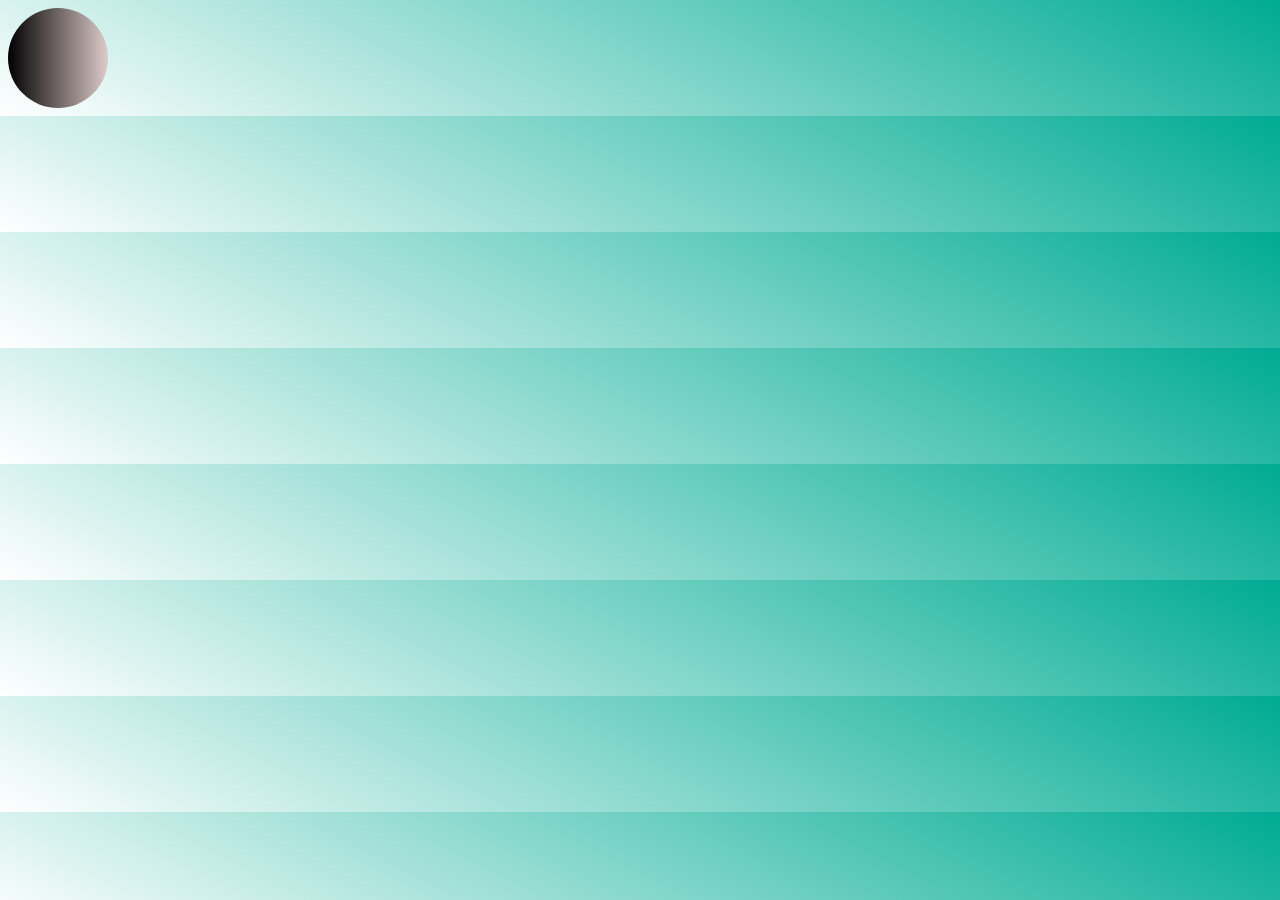
==== HTML/index.html @ de6d4547 "atualizacao" ====
<!DOCTYPE html>
<html lang="en">
<head>
    <meta charset="UTF-8">
    <meta http-equiv="X-UA-Compatible" content="IE=edge">
    <meta name="viewport" content="width=device-width, initial-scale=1.0">
    <link href="../CSS/Style.css" rel="stylesheet">
    <title>Document</title>
</head>
<body>
   <div id="circulo"></div>

</body>
</html>
---- CSS/Style.css ----
#circulo{
    width: 100px;
    height: 100px;
    background: rgb(0,0,0);
    background: linear-gradient(90deg, rgba(0,0,0,1) 0%, rgba(221,203,201,1) 100%);
    border-radius: 50px;
}
body{
    background: rgb(255,255,255);
    background: linear-gradient(27deg, rgba(255,255,255,1) 0%, rgba(0,171,147,1) 100%);
}
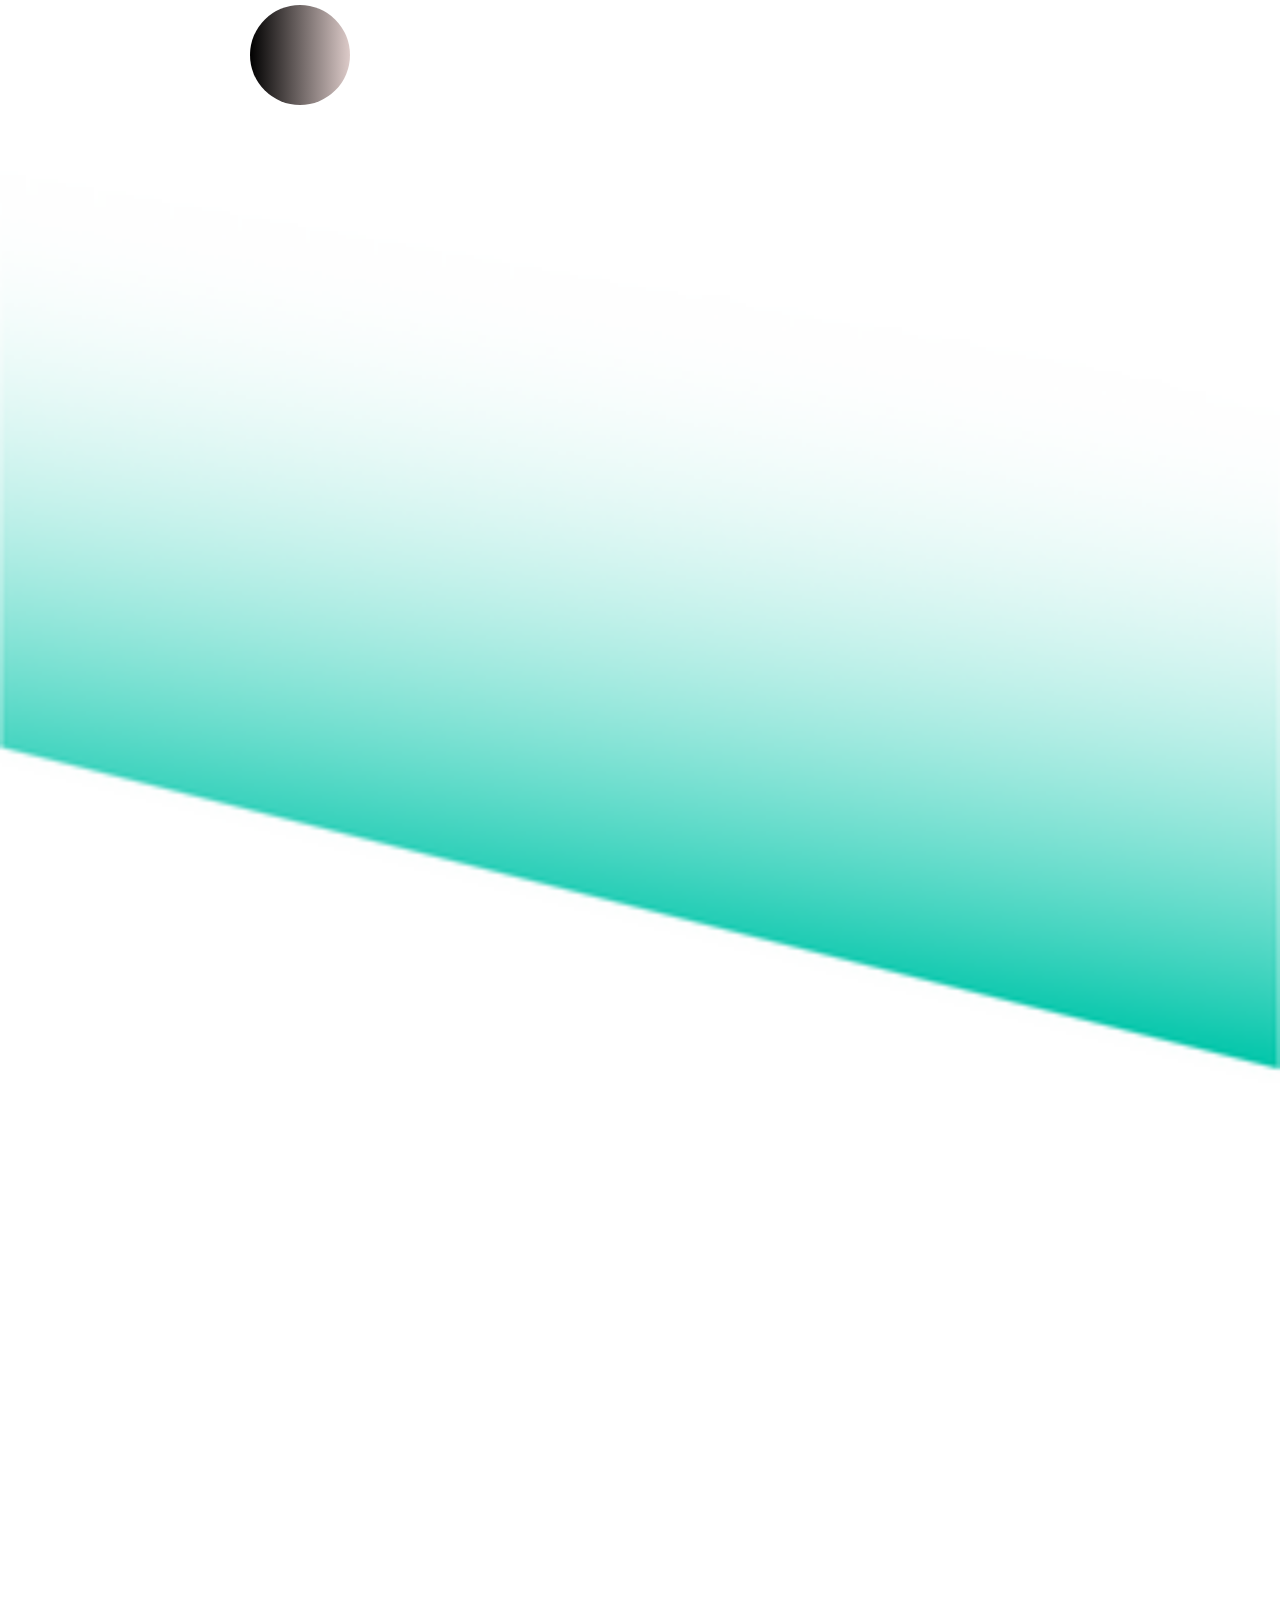
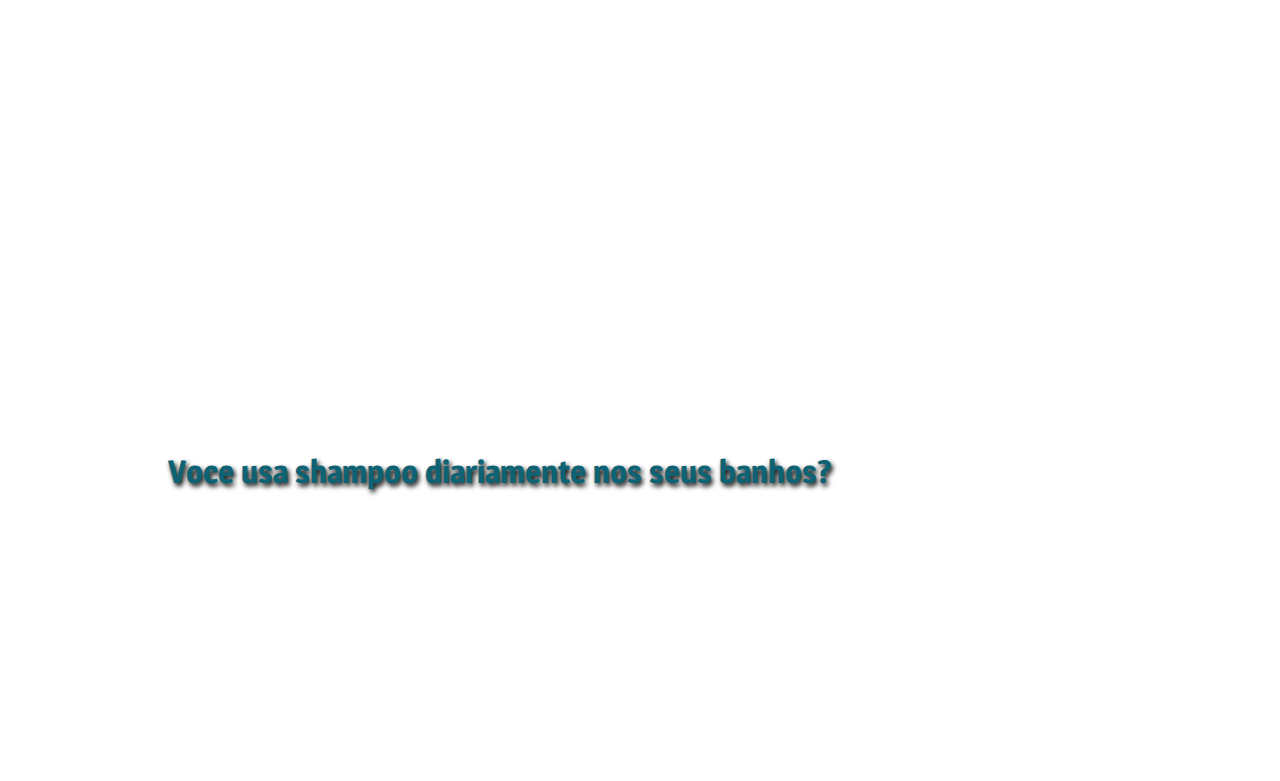
==== commit d944761c: "Fim_do_site_junto_com_o_guto" ====
--- a/HTML/index.html
+++ b/HTML/index.html
@@ -7,8 +7,16 @@
     <link href="../CSS/Style.css" rel="stylesheet">
     <title>Document</title>
 </head>
-<body>
+<body id="imagem-fundo">
    <div id="circulo"></div>
-
+   <img src="/imagem/Quiz sobre pele.png" class="degrade-verde">
+   <div id="pergunta">
+    <h1>
+        Voce usa shampoo diariamente nos seus banhos?
+    </h1>
+    <div id="numero">
+        01/10
+    </div>
+   </div>
 </body>
 </html>--- a/CSS/Style.css
+++ b/CSS/Style.css
@@ -1,11 +1,51 @@
+@import url('https://fonts.googleapis.com/css2?family=Bebas+Neue&family=Magra:wght@400;700&display=swap');
 #circulo{
     width: 100px;
     height: 100px;
     background: rgb(0,0,0);
     background: linear-gradient(90deg, rgba(0,0,0,1) 0%, rgba(221,203,201,1) 100%);
     border-radius: 50px;
+    margin-left: 250px;
+    margin-top: 5px;
+}
+*{
+    box-sizing: border-box;
 }
 body{
+    margin: 0;
+}
+
+#pergunta{
+    text-align: center;
+    margin-top: -350px;
+    font-family: 'Magra';
+    color: #0d6374;
+    text-shadow: none;
+    text-shadow: black 0.1em 0.2em 0.3em;
+}
+#numero{
+    text-align: right;
+    margin-top: -557px;
+    margin-right: 38px;
+    font-size: 35px;
+    text-shadow: white 0.1em 0.1em 0.2em;
     background: rgb(255,255,255);
-    background: linear-gradient(27deg, rgba(255,255,255,1) 0%, rgba(0,171,147,1) 100%);
-}+    background: linear-gradient(117deg, rgba(255,255,255,1) 0%, rgba(87,37,47,1) 100%);
+    background-clip: text;
+    -webkit-background-clip: text;
+    -webkit-text-fill-color: transparent;
+}
+#imagem-fundo{
+    background-image: url(/imagem/erik.jpg);
+    padding: 0;
+    width: 1000px;
+    height: 330px;
+    overflow: hidden;
+}
+.degrade-verde{
+    margin: 0;
+    height: 25wv;
+    width: 100vw;
+    top: 0px;
+    left: 0px;
+}
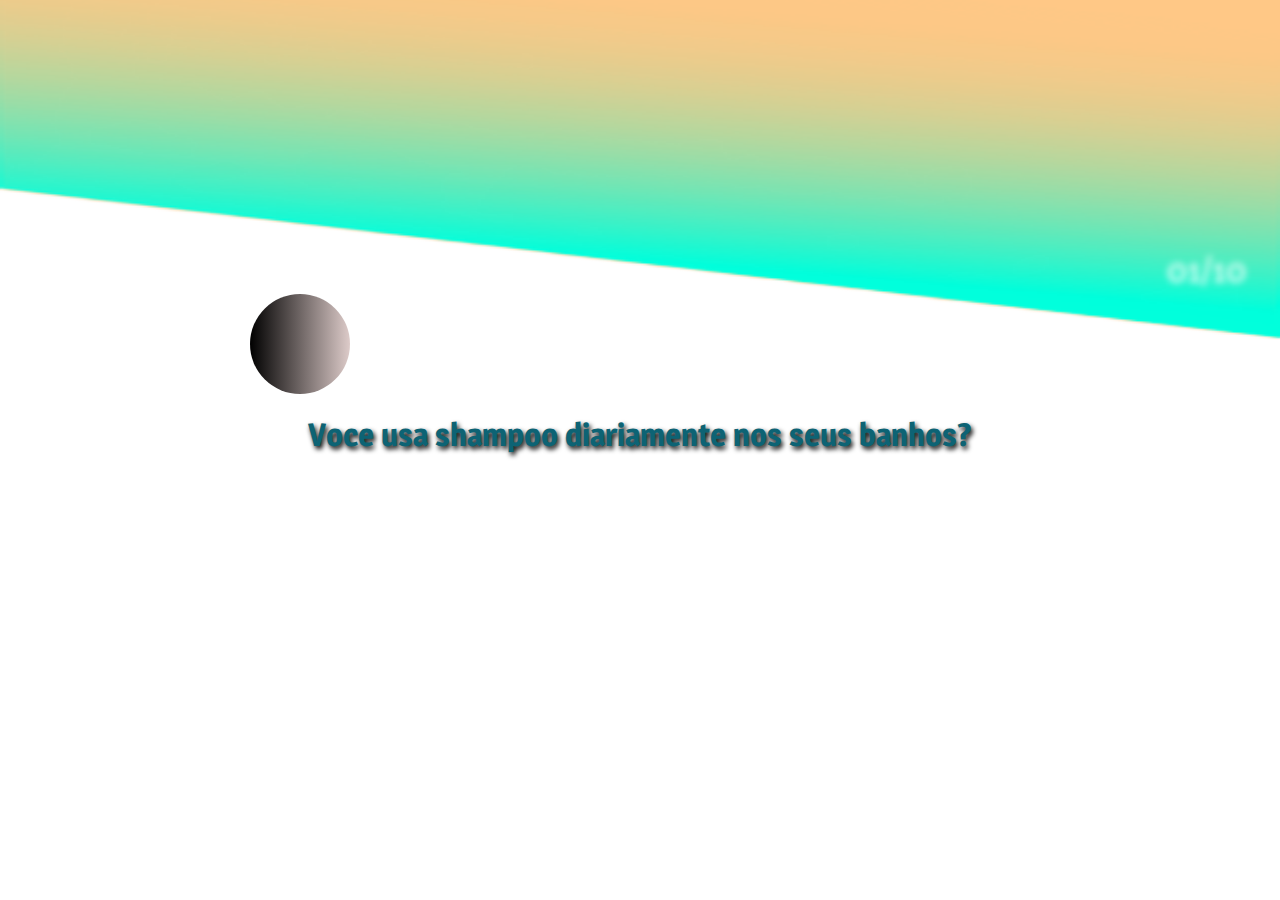
==== commit 1c3ece51: "Atualizacao" ====
--- a/HTML/index.html
+++ b/HTML/index.html
@@ -8,9 +8,9 @@
     <title>Document</title>
 </head>
 <body id="imagem-fundo">
-   <div id="circulo"></div>
-   <img src="/imagem/Quiz sobre pele.png" class="degrade-verde">
-   <div id="pergunta">
+    <img src="/imagem/Degrade.png" id="degrade-verde">
+        <div class="circulo"></div>
+    <div id="pergunta">
     <h1>
         Voce usa shampoo diariamente nos seus banhos?
     </h1>
--- a/CSS/Style.css
+++ b/CSS/Style.css
@@ -1,12 +1,12 @@
 @import url('https://fonts.googleapis.com/css2?family=Bebas+Neue&family=Magra:wght@400;700&display=swap');
-#circulo{
+.circulo{
     width: 100px;
     height: 100px;
     background: rgb(0,0,0);
     background: linear-gradient(90deg, rgba(0,0,0,1) 0%, rgba(221,203,201,1) 100%);
     border-radius: 50px;
     margin-left: 250px;
-    margin-top: 5px;
+    margin-top: -50px;
 }
 *{
     box-sizing: border-box;
@@ -17,7 +17,7 @@
 
 #pergunta{
     text-align: center;
-    margin-top: -350px;
+    margin-top: 0px;
     font-family: 'Magra';
     color: #0d6374;
     text-shadow: none;
@@ -32,20 +32,15 @@
     background: rgb(255,255,255);
     background: linear-gradient(117deg, rgba(255,255,255,1) 0%, rgba(87,37,47,1) 100%);
     background-clip: text;
+    padding-top: 325px;
     -webkit-background-clip: text;
     -webkit-text-fill-color: transparent;
 }
 #imagem-fundo{
     background-image: url(/imagem/erik.jpg);
-    padding: 0;
-    width: 1000px;
-    height: 330px;
-    overflow: hidden;
 }
-.degrade-verde{
-    margin: 0;
-    height: 25wv;
+#degrade-verde{
+    height: 50vh;
     width: 100vw;
-    top: 0px;
-    left: 0px;
-}
+    margin-top: -110px;
+}